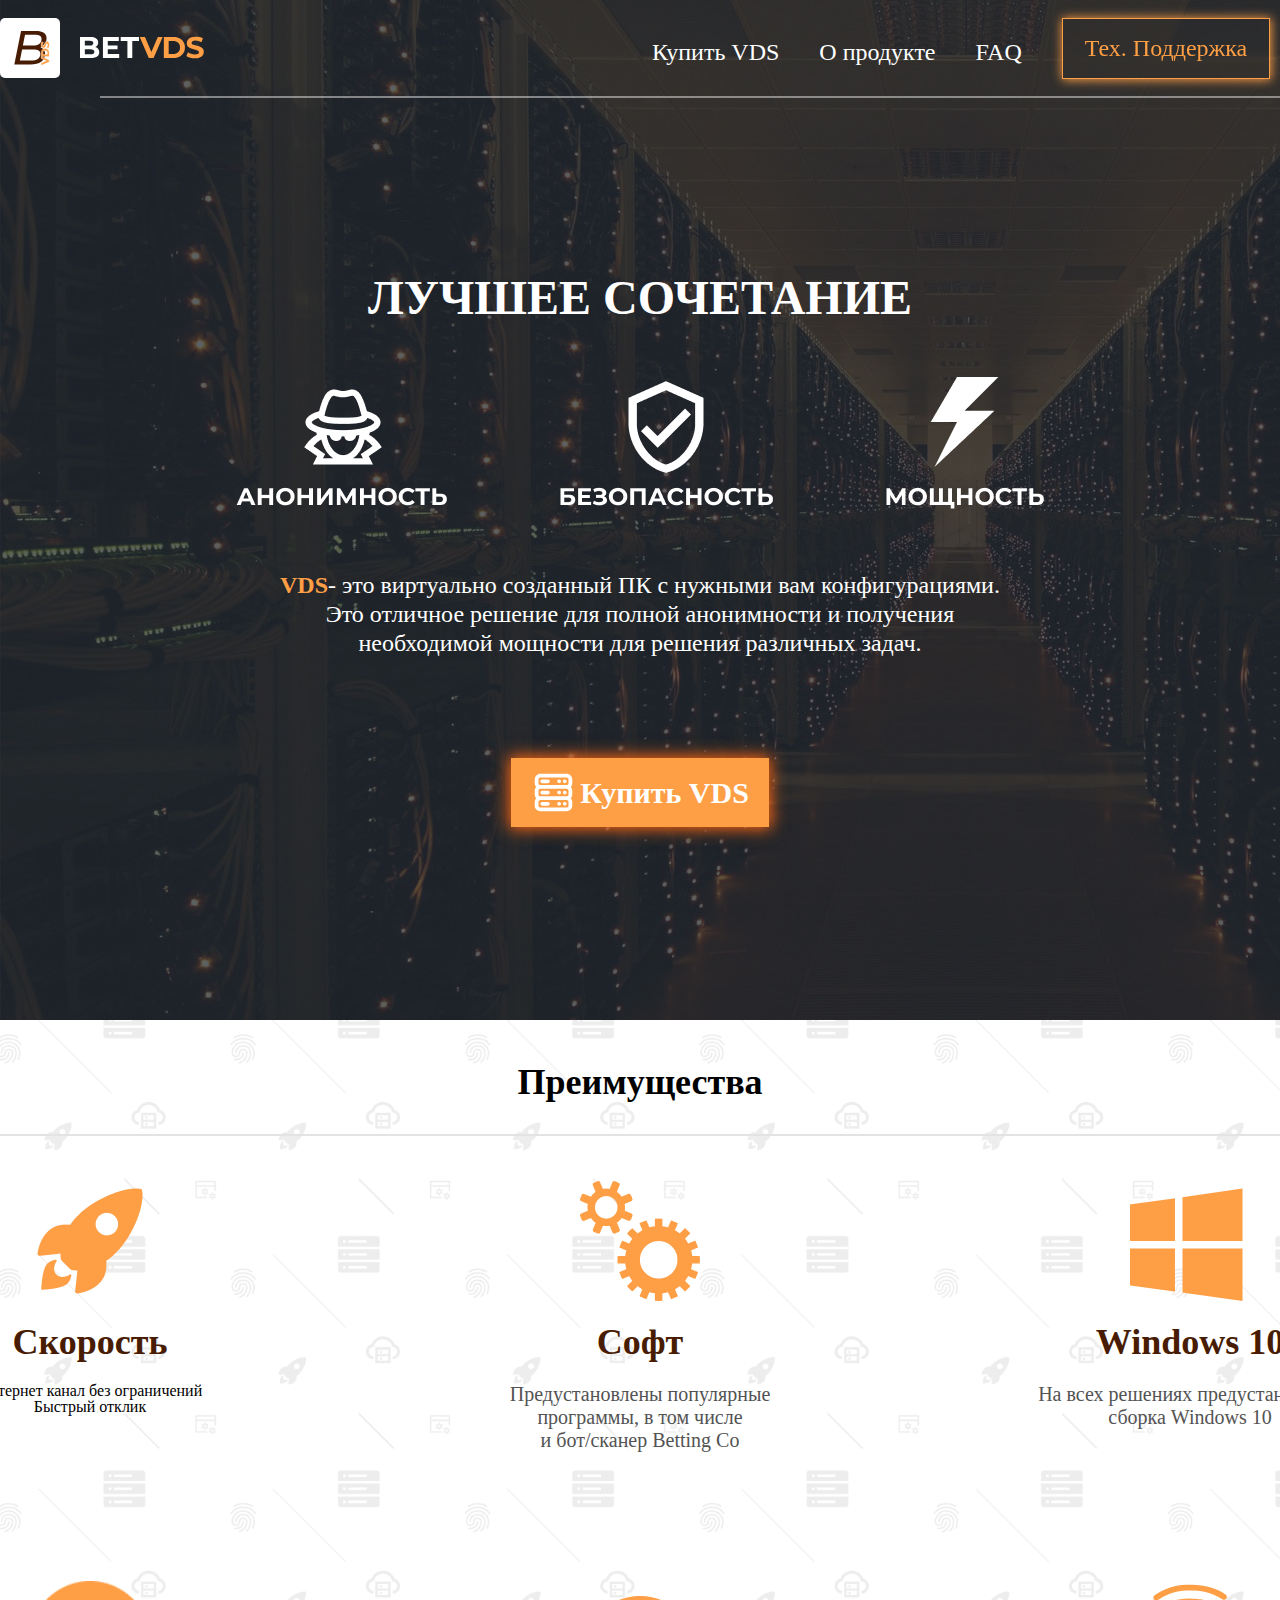
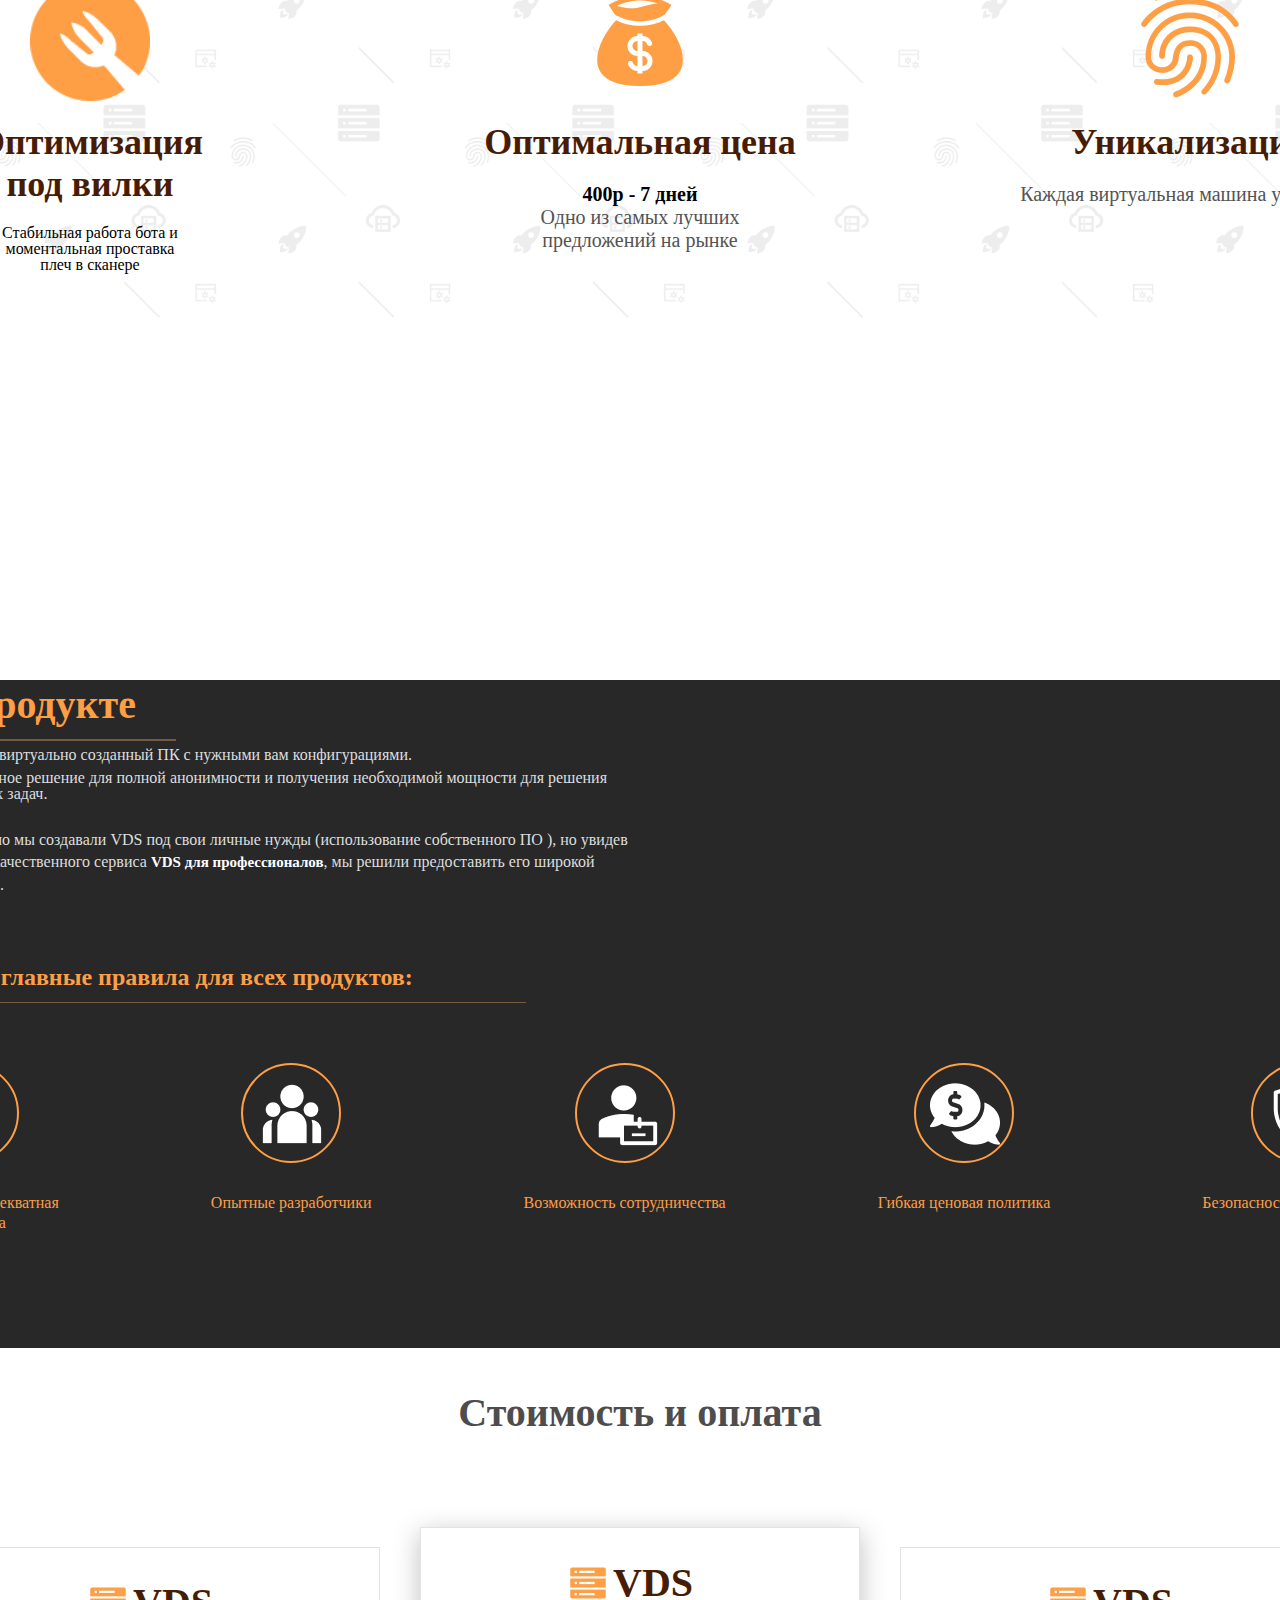
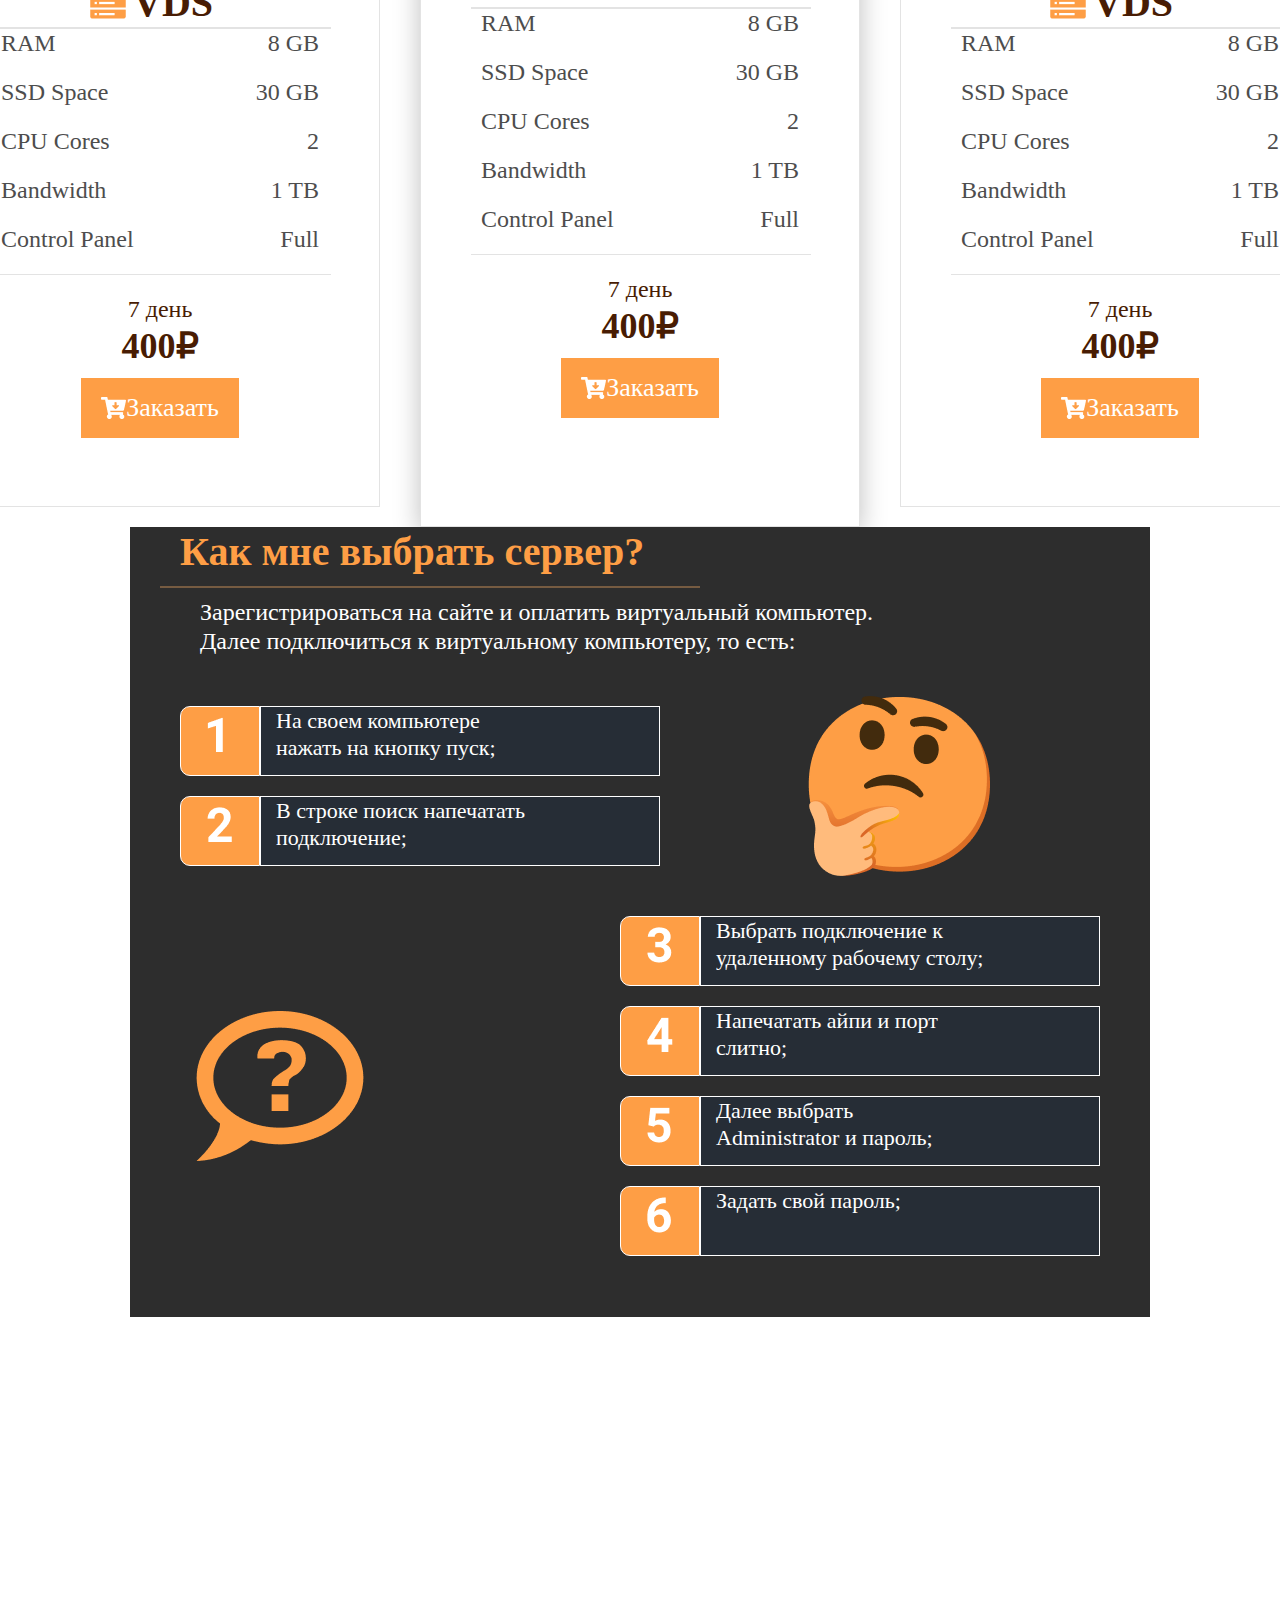
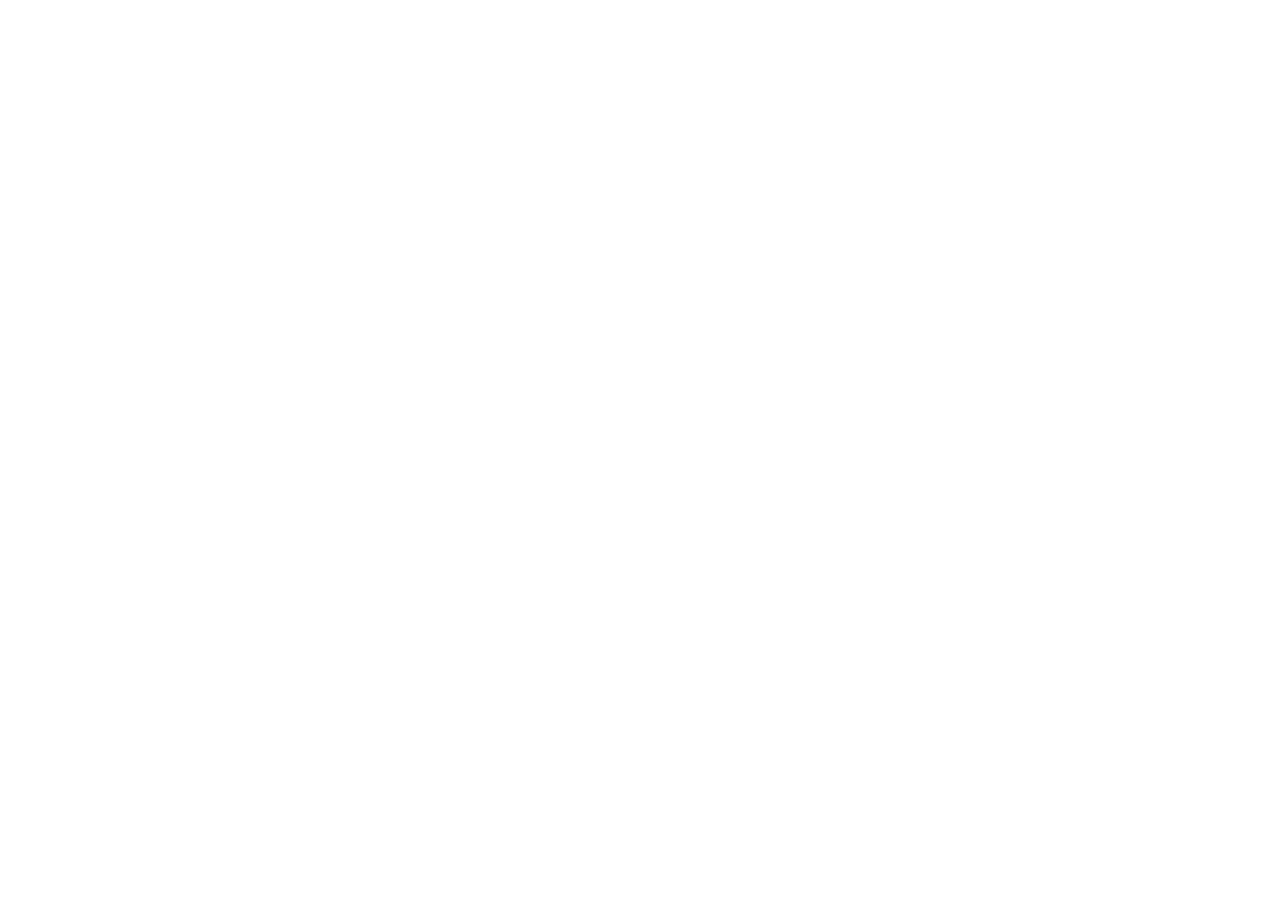
==== big info/index.html @ d022730f "Add files via upload" ====
<!DOCTYPE html>
<html lang="en">

<head>
    <meta charset="UTF-8">
    <link href="https://unpkg.com/aos@2.3.1/dist/aos.css" rel="stylesheet">
    <meta name="viewport" content="width=device-width, initial-scale=1.0">
    <link rel="stylesheet" href="./reset.css">
    <link rel="stylesheet" href="./style.css">
    <link rel="stylesheet" href="./pay.css">
    <link rel="stylesheet" href="./opinion.css  ">

    <title>shazam</title>
</head>

<body>

    <div class="header__hero">
        <header class="header">
            <div class="container">
                <nav class="header__wrap">
                    <img src="./Лого.svg" alt="" class="header__wrap-logo">
                    <div class="header__wrap-links">
                        <a href="" class="header__wrap-link">Купить VDS</a>
                        <a href="" class="header__wrap-link">О продукте</a>
                        <a href="" class="header__wrap-link">FAQ</a>
                        <a href="" class=" btn">Тех. Поддержка </a>
                    </div>
                </nav>
            </div>
        </header>
        <hr class="header__wrap-hr">

        <section class="hero">
            <div class="container">
                <div class="hero__wrap">
                    <div class="hero__wrap-info">
                        <h1 class="hero__info-title">ЛУЧШЕЕ СОЧЕТАНИЕ</h1>
                        <div class="hero__info-box">
                            <img src="./Group 1.png" alt="" class="hero__box-info">
                            <img src="./Group 2.png" alt="" class="hero__box-info">
                            <img src="./Group 3.png" alt="" class="hero__box-info">
                        </div>
                        <hr class="hero__info-hr">
                        <div class="hero__info-texts">
                            <p class="hero__info-text one"><span>VDS</span>- это виртуально созданный ПК с нужными вам
                                конфигурациями. </p>
                            <p class="hero__info-text">Это отличное решение для полной анонимности и получения </p>
                            <p class="hero__info-text">необходимой мощности для решения различных задач. </p>
                        </div>
                        <div class="hero__info-link">

                            <img src="./uil_server.svg" alt="" class="hero__link-svg">
                            <h1 class="hero__link-title">Купить VDS</h1>
                        </div>
                    </div>
                </div>
            </div>
        </section>
    </div>
    <div class="sections">
        <section class="adventage__wrap">
            <h1 class="adventage__wrap-text">Преимущества</h1>
            <hr class="adventage__wrap-hr">
            <div class="adv__wrap-infos">
                <div class="adv__infos-one">
                    <div class="adv__one-info">
                        <img src="./ion_rocket-sharp.png" alt="" class="adv__info-img">
                        <h1 class="adv__info-title">Скорость</h1>
                        <div class="adv__info-texts">
                            <p class="adv__text">Интернет канал без ограничений</p>
                            <p class="adv__text">Быстрый отклик</p>
                        </div>
                    </div>
                    <div class="adv__two-info">
                        <img src="./Vector.png" alt="" class="adv__info-img">
                        <div class="adv__info-titles">

                            <h1 class="adv__info-title">Оптимизация</h1>
                            <h1 class="adv__info-title">под вилки</h1>
                        </div>
                        <div class="adv__info-texts">
                            <p class="adv__text">Стабильная работа бота и </p>
                            <p class="adv__text">моментальная проставка </p>
                            <p class="adv__text">плеч в сканере</p>
                        </div>
                    </div>
                </div>
                <div class="adv__infos-two">
                    <div class="adv__one-info">
                        <img src="./whh_gearsalt.png" alt="" class="adv__info-img">
                        <h1 class="adv__info-title">Софт</h1>
                        <div class="adv__info-texts">
                            <p class="adv__text-one">Предустановлены популярные</p>
                            <p class="adv__text-one"> программы, в том числе</p>
                            <p class="adv__text-one"> и бот/сканер Betting Со</p>
                        </div>

                    </div>
                    <div class="adv__one-info">
                        <img src="./healthicons_money-bag.png" alt="" class="adv__info-img">
                        <h1 class="adv__info-title">Оптимальная цена</h1>
                        <div class="adv__info-texts">
                            <p class="adv__text-two">400р - 7 дней</p>
                            <p class="adv__text-one">Одно из самых лучших </p>
                            <p class="adv__text-one">предложений на рынке</p>
                        </div>

                    </div>

                </div>
                <div class="adv__infos-three">
                    <div class="adv__one-info">
                        <img src="./icomoon-free_windows8.png" alt="" class="adv__info-img">
                        <h1 class="adv__info-title">Windows 10</h1>
                        <div class="adv__info-texts">
                            <p class="adv__text-one">На всех решениях предустановлена </p>
                            <p class="adv__text-one">сборка Windows 10</p>
                        </div>

                    </div>
                    <div class="adv__one-info">
                        <img src="./carbon_fingerprint-recognition.png" alt="" class="adv__info-img">
                        <h1 class="adv__info-title">Уникализация</h1>
                        <div class="adv__info-texts">
                            <p class="adv__text-one">Каждая виртуальная машина уникальна</p>

                        </div>

                    </div>

                </div>
            </div>
        </section>
        <section class="about">
            <div class="container">
                <div class="about__wrap">
                    <div class="about__wrap-info">
                        <h1 class="about__wrap-title">О <span class="about__wrap-title-two">продукте</span> </h1>
                        <hr class="about__wrap-hr">
                        <div class="about__wrap-texts">
                            <div class="about__wrap-texts-one">
                                <p class="about__wrap-text"><span class="about__wrap-text-two">VDS</span> - это
                                    виртуально созданный ПК с нужными вам конфигурациями. </p>
                                <p class="about__wrap-text">Это отличное решение для полной анонимности и получения
                                    необходимой мощности для решения</p>
                                <p class="about__wrap-text"> различных задач.</p>

                            </div>
                            <div class="about__wrap-texts-one">

                                <p class="about__wrap-text">Изначально мы создавали VDS под свои личные нужды
                                    (использование собственного ПО ), но увидев </p>
                                <p class="about__wrap-text"> дефицит качественного сервиса <span
                                        class="about__wrap-text-two">VDS для профессионалов</span>, мы решили
                                    предоставить его широкой </p>
                                <p class="about__wrap-text">аудитории.</p>
                            </div>
                        </div>
                        <h1 class="about__wrap-info-title">Наши главные правила для всех продуктов: </h1>
                        <hr class="about__wrap-hr-two">
                        <div class="about__wrap-impor-info">
                            <div class="about__impor">
                                <div class="about__impor-div">
                                    <img src="./bx_bx-support.png" alt="" class="about__div-img">
                                </div>

                                <div class="about__impor-texts">
                                    <p class="about__impor-text">Оперативная и адекватная</p>
                                    <p class="about__impor-text">поддержка</p>
                                </div>
                            </div>
                            <div class="about__impor">
                                <div class="about__impor-div">
                                    <img src="./ri_team-fill.png" alt="" class="about__div-img">

                                </div>
                                <p class="about__impor-text">Опытные разработчики</p>
                            </div>
                            <div class="about__impor">
                                <div class="about__impor-div">
                                    <img src="./clarity_employee-solid.png" alt="" class="about__div-img">

                                </div>
                                <p class="about__impor-text">Возможность сотрудничества</p>
                            </div>
                            <div class="about__impor">
                                <div class="about__impor-div">
                                    <img src="./fa-solid_comments-dollar.png" alt="" class="about__div-img">

                                </div>
                                <p class="about__impor-text">Гибкая ценовая политика</p>
                            </div>
                            <div class="about__impor">
                                <div class="about__impor-div">
                                    <img src="./icon-park-outline_people-safe.png" alt="" class="about__div-img">

                                </div>
                                <p class="about__impor-text">Безопасность и анонимность </p>
                            </div>

                        </div>
                    </div>

                </div>
            </div>
        </section>
        <section class="pay">
            <div class="container">
                <div class="pay__wrap">
                    <h1 class="pay__wrap-title">Стоимость и оплата</h1>
                    <div class="pay__wrap-info">
                        <div class="pay__wrap-product-one">
                            <div class="pay__wrap-logo">
                                <img src="./clarity_rack-server-solid.png" alt="" class="pay__logo-img">
                                <h1 class="pay__logo-name">VDS</h1>

                            </div>
                            <hr class="pay__wrap-hr">
                            <div class="pay__wrap-prize">
                                <div class="pay__wrap-prize-one">
                                    <h1 class="pay__prize-info-one">RAM</h1>
                                    <h1 class="pay__prize-info-two">8 GB</h1>

                                </div>
                                <div class="pay__wrap-prize-two">
                                    <h1 class="pay__prize-info-one">SSD Space</h1>
                                    <h1 class="pay__prize-info-two">30 GB</h1>
                                </div>
                                <div class="pay__wrap-prize-three">
                                    <h1 class="pay__prize-info-one">CPU Cores</h1>
                                    <h1 class="pay__prize-info-two">2</h1>
                                </div>
                                <div class="pay__wrap-prize-four">
                                    <h1 class="pay__prize-info-one">Bandwidth</h1>
                                    <h1 class="pay__prize-info-two">1 TB</h1>
                                </div>
                                <div class="pay__wrap-prize-five">
                                    <h1 class="pay__prize-info-one">Control Panel</h1>
                                    <h1 class="pay__prize-info-two">Full</h1>
                                </div>

                            </div>
                            <hr class="pay__wrap-hr">
                            <div class="pay__wrap-prize-info">
                                <h1 class="pay__wrap-prize-day">7 день</h1>
                                <h1 class="pay__wrap-info-prize">400₽</h1>
                                <button class="pay__wrap-prize-buy">
                                    <img src="./fa-solid_cart-arrow-down.png" alt="" class="pay__buy-logo">
                                    <h1 class="pay__buy-name">Заказать</h1>
                                </button>
                            </div>
                        </div>
                        <div class="pay__wrap-product-two">
                            <div class="pay__wrap-logo">
                                <img src="./clarity_rack-server-solid.png" alt="" class="pay__logo-img">
                                <h1 class="pay__logo-name">VDS</h1>

                            </div>
                            <hr class="pay__wrap-hr">
                            <div class="pay__wrap-prize">
                                <div class="pay__wrap-prize-one">
                                    <h1 class="pay__prize-info-one">RAM</h1>
                                    <h1 class="pay__prize-info-two">8 GB</h1>

                                </div>
                                <div class="pay__wrap-prize-two">
                                    <h1 class="pay__prize-info-one">SSD Space</h1>
                                    <h1 class="pay__prize-info-two">30 GB</h1>
                                </div>
                                <div class="pay__wrap-prize-three">
                                    <h1 class="pay__prize-info-one">CPU Cores</h1>
                                    <h1 class="pay__prize-info-two">2</h1>
                                </div>
                                <div class="pay__wrap-prize-four">
                                    <h1 class="pay__prize-info-one">Bandwidth</h1>
                                    <h1 class="pay__prize-info-two">1 TB</h1>
                                </div>
                                <div class="pay__wrap-prize-five">
                                    <h1 class="pay__prize-info-one">Control Panel</h1>
                                    <h1 class="pay__prize-info-two">Full</h1>
                                </div>

                            </div>
                            <hr class="pay__wrap-hr">
                            <div class="pay__wrap-prize-info">
                                <h1 class="pay__wrap-prize-day">7 день</h1>
                                <h1 class="pay__wrap-info-prize">400₽</h1>
                                <button class="pay__wrap-prize-buy">
                                    <img src="./fa-solid_cart-arrow-down.png" alt="" class="pay__buy-logo">
                                    <h1 class="pay__buy-name">Заказать</h1>
                                </button>
                            </div>
                        </div>
                        <div class="pay__wrap-product-one">
                            <div class="pay__wrap-logo">
                                <img src="./clarity_rack-server-solid.png" alt="" class="pay__logo-img">
                                <h1 class="pay__logo-name">VDS</h1>

                            </div>
                            <hr class="pay__wrap-hr">
                            <div class="pay__wrap-prize">
                                <div class="pay__wrap-prize-one">
                                    <h1 class="pay__prize-info-one">RAM</h1>
                                    <h1 class="pay__prize-info-two">8 GB</h1>

                                </div>
                                <div class="pay__wrap-prize-two">
                                    <h1 class="pay__prize-info-one">SSD Space</h1>
                                    <h1 class="pay__prize-info-two">30 GB</h1>
                                </div>
                                <div class="pay__wrap-prize-three">
                                    <h1 class="pay__prize-info-one">CPU Cores</h1>
                                    <h1 class="pay__prize-info-two">2</h1>
                                </div>
                                <div class="pay__wrap-prize-four">
                                    <h1 class="pay__prize-info-one">Bandwidth</h1>
                                    <h1 class="pay__prize-info-two">1 TB</h1>
                                </div>
                                <div class="pay__wrap-prize-five">
                                    <h1 class="pay__prize-info-one">Control Panel</h1>
                                    <h1 class="pay__prize-info-two">Full</h1>
                                </div>

                            </div>
                            <hr class="pay__wrap-hr">
                            <div class="pay__wrap-prize-info">
                                <h1 class="pay__wrap-prize-day">7 день</h1>
                                <h1 class="pay__wrap-info-prize">400₽</h1>
                                <button class="pay__wrap-prize-buy">
                                    <img src="./fa-solid_cart-arrow-down.png" alt="" class="pay__buy-logo">
                                    <h1 class="pay__buy-name">Заказать</h1>
                                </button>
                            </div>
                        </div>
                    </div>
        </section>
        <section class="opinion">
            <div class="container">
                <div class="opinion__wrap">
                    <div class="opinion__wrap-info">
                        <h1 class="opinion__info-title">Как мне выбрать сервер?</h1>
                        <hr class="opinion__info-hr">
                        <div class="opinion__info-information">
                            <p class="opinion__information-text">
                                Зарегистрироваться на сайте и оплатить виртуальный компьютер.
                            </p>
                            <p class="opinion__information-text">
                                Далее подключиться к виртуальному компьютеру, то есть:
                            </p>
                        </div>
                        <div class="opinion__info-info-info">

                            <div class="opinion___info_info">
                                
                                <div class="opinion__sections">
                                    
                                    <div class="opinion__sections-info">
                                        <div class="opinion__info-section">
                                            <div class="opinion__section-number">
                                                <img src="./1.png" alt="" class="opinion__number">
                                                
                                            </div>
                                            <div class="opinion__section-info">
                                                <p class="opinion__info-text">На своем компьютере </p>
                                                <p class="opinion__info-text">нажать на кнопку пуск;</p>
                                                
                                            </div>
                                        </div>
                                        <div class="opinion__info-section">
                                            <div class="opinion__section-number">
                                                <img src="./2.png" alt="" class="opinion__number">
                                            </div>
                                            <div class="opinion__section-info">
                                                <p class="opinion__info-text">В строке поиск напечатать </p>
                                                <p class="opinion__info-text">подключение;</p>
                                            </div>
                                            
                                        </div>
                                        
                                    </div>
                                    <div class="opinion__info-div-sticer">
                                        <img src="./noto_thinking-face.png" alt="" class="opinion__info-sticer">
    
                                    </div>
                                </div>
                                <div class="opinion__sections-two">
                                    <div class="opinion__sections-photo">
                                        <img src="./mdi_chat-question-outline.png" alt="" class="opinion__photo-img">
                                    </div>
                                    <div class="opinion__sections-info-two">

                                        <div class="opinion__info-section btn10">
                                            <div class="opinion__section-number">
                                                <img src="./3.png" alt="" class="opinion__number">
                                            </div>
                                            <div class="opinion__section-info">
                                                <p class="opinion__info-text">Выбрать подключение к </p>
                                                <p class="opinion__info-text">удаленному рабочему столу;</p>
            
                                            </div>
            
                                        </div>
                                        <div class="opinion__info-section btn10">
                                            <div class="opinion__section-number">
                                                <img src="./4.png" alt="" class="opinion__number">
                                            </div>
                                            <div class="opinion__section-info">
                                                <p class="opinion__info-text">Напечатать айпи и порт </p>
                                                <p class="opinion__info-text">слитно;</p>
            
                                            </div>
                                        </div>
                                        <div class="opinion__info-section btn10">
                                            <div class="opinion__section-number">
                                                <img src="./5.png" alt="" class="opinion__number">
                                            </div>
                                            <div class="opinion__section-info">
                                                <p class="opinion__info-text">Далее выбрать </p>
                                                <p class="opinion__info-text">Administrator и пароль;</p>
                                                
                                            </div>
            
                                        </div>
                                        <div class="opinion__info-section btn10">
                                            <div class="opinion__section-number">
                                                <img src="./6.png" alt="" class="opinion__number">
                                            </div>
                                            <div class="opinion__section-info">
                                                <p class="opinion__info-text">Задать свой пароль; </p>
                                          
                                                
                                            </div>
            
                                        </div>
                                    </div>
                                </div>
                            </div>
                        </div>
                    </div>
                </div>
            </div>
        </section>
    </div>

    <script src="https://unpkg.com/aos@2.3.1/dist/aos.js"></script>
    <script>
        AOS.init();
    </script>
    <script src="./main.js"></script>
</body>

</html>
---- big info/style.css ----
.container {
    max-width: 1300px;
    width: 100%;
    margin: 0 auto;
}

.header__hero {
    background-image: url(./Rectangle1.jpg);
    width: 100%;
    height: 1020px;
}       
.header__wrap-links{
    display: flex;
gap: 40px;
align-items: center;
}
.header__wrap-link{
    text-decoration: none;

font-size: 24px;
font-weight: 4  00;
line-height: 29px;
letter-spacing: 0em;
text-align: center;
height: 20px;
color: white;

}
.header__wrap{
    display: flex;
    gap: 448px;
    padding-top: 15px;
    align-items: center;
}
.header__wrap-logo{
    width: 204px;
    height: 66px;
}
.btn{
    border: 1px solid #FE9E45;
    box-shadow: 0px 0px 10px 0.5px #FE9E45;
    background: #FE9E45;
    background: rgba( 255, 255, 255, 0 );
    
backdrop-filter: blur( 3px );
-webkit-backdrop-filter: blur( 3px );

color: #FE9E45;
font-family: Montserrat;
font-size: 24px;
font-weight: 400;
line-height: 29px;
letter-spacing: 0em;
text-align: center;
/* width: 200px;
height: 50px; */
margin-left: 0px;
padding: 15px 22px;

}
.header__wrap-hr{
  width: 1400px;
top: 90px;
left: 260px;
border: 1px;
height: 1.5px;
background: #E8E8E880;
margin-left :100px; 
margin-top: 15px ;
}
.hero__info-box{
    display: flex;
    gap: 110px;
margin-bottom: 50px;

}
.hero__info-title{
color: white;
font-size: 48px;
font-weight: 700;
line-height: 59px;
letter-spacing: 0em;
text-align: center;
margin-bottom: 50px;

}
.hero__wrap-info{
    display: flex;
    flex-direction: column;
    align-items: center;
    /* gap: 50px; */
    margin-top: 170px;
}
.hero__info-hr{
    width: 920px;
}
.hero__link-title{
    font-family: Montserrat;
font-size: 30px;
font-weight: 700;
line-height: 37px;
letter-spacing: 0em;
text-align: center;
color: white;
padding: 16px 20px 16px     0px;
text-align: center;

}
.hero__info-link{
    display: flex;
    align-items: center;
    box-shadow: 0px 0px 15px 2px #FF6711;
    background: linear-gradient(0deg, #FE9E45, #FE9E45),
    linear-gradient(0deg, #FFFFFF, #FFFFFF);
    
    margin-top: 100px;
    gap: 4px;

}
.hero__link-svg{
    padding: 0 0 0 20px;
}
span{
    color: #FE9E45;


font-family: Montserrat;
font-size: 24px;
font-weight: 700;
line-height: 29px;
letter-spacing: 0em;
text-align: center;

}
.hero__info-text{
    font-family: Montserrat;
font-size: 24px;
font-weight: 400;
line-height: 29px;
letter-spacing: 0em;
text-align: center;
color: white;

}
.one{
    margin-top: 10px;
}
.sections{
    height: 4680px;
    width: 1520px;
    display: flex;
    flex-direction: column;
    align-items: center;
    /* background-image: url(./Frame\ 5.png); */
}
.adventage__wrap{
     /* width: 1300px; */
    height: 1059px; 
    /* margin-left: 10px; */
    background-image: url(./Frame\ 5.png);
    background-repeat: no-repeat;
    height: 100vh;
    background-size: cover;
    margin-bottom: 260px;

}
.adventage__wrap-text{

font-size: 36px;
font-weight: 600;
line-height: 44px;
letter-spacing: 0em;
text-align: center;
padding-top: 40px;
/* margin-left: 100px; */

}
.adventage__wrap-hr{
    width: 1500px;
    height: 1.5px;
    background: #E3E3E3;
    margin-bottom: 45px;
    margin-top: 30px;

}
.adv__wrap-infos{
    display: flex;
    justify-content: space-between;
}
.adv__infos-one ,
.adv__infos-two ,
.adv__infos-three{
    display: flex;
    flex-direction: column;
    align-items: center;
}
.adv__two-info{
    width: 251px;
    height: 313px;
    display: flex;
    flex-direction: column;
    gap: 20px;
    align-items: center;

}
.adv__info-img{
    height: 120px;
    width: 120px;
  
}
.adv__info-texts{
    display: flex;
    flex-direction: column;
    align-items: center;
}

.adv__info-titles{
    display: flex;
    flex-direction: column;
    align-items: center;
}
.adv__one-info{
    display: flex;
    flex-direction: column;
    align-items: center;
    gap: 20px;
    width: 400px;
    height: 400px;
}
.adv__info-title{
    font-family: Roboto;
    font-size: 36px;
    font-weight: 700;
    line-height: 42px;
    letter-spacing: 0em;
    text-align: center;
    color: #481C03;
}
.adv__text-one{

font-size: 20px;
font-weight: 400;
line-height: 23px;
letter-spacing: 0em;
text-align: center;
color: #535353;
}
.adv__text-two{
    font-family: Roboto;
font-size: 20px;
font-weight: 700;
line-height: 23px;
letter-spacing: 0em;
text-align: center;


}
.about__wrap-hr{
    width: 246px;
    height: 1.5px;  
    background: #765B41;
margin-left: 50px;
    
    


}
.about__wrap-info{
    display: flex;
     flex-direction: column;
    /* align-items: center; */
    /* justify-content: start;  */
}
.about__wrap-title{
    margin-left: 2%;

    font-family: Montserrat;
font-size: 40px;
font-weight: 600;
line-height: 49px;
letter-spacing: 0em;
text-align: left;
color: white;
margin-left: 50px;
margin-bottom: 10px;
/* transform: translate(1100px); */

}
.about__wrap-title-two{
    font-family: Montserrat;
font-size: 40px;
font-weight: 600;
line-height: 49px;
letter-spacing: 0em;
text-align: left;

}
.about__wrap{
    /* width: 828px; */
background-color: #282828;
width: 1520px;
margin-right: 1220px;
transform: translate(-110px);
height: 668px;  margin-top: 100px;
}
.about__wrap-text-two{
    color: white;
    font-size: 15px;
    font-weight: 700;
}
.about__wrap-text{
    color: rgb(222, 222, 222)    ;
}
.about__wrap-texts-one{
    display: flex;
    flex-direction: column;
    align-items: start;
    margin-left: 50px;
}
.about__wrap-texts{
    display: flex;
    flex-direction: column;
    gap: 30px;
    margin-bottom: 70px;
}
.about__wrap-info-title{
    font-family: Montserrat;
font-size: 24px;
font-weight: 600;
line-height: 29px;
letter-spacing: 0em;
text-align: left;
color: #FE9E45;
margin-left: 50px;
margin-bottom: 10px;

}
.about__wrap-hr-two{
    width: 596px;
    height: 1.5px;  
    background: #765B41;
margin-left: 50px;
margin-bottom: 60px;
}
.about__impor{
    /* width: 160px;
    height: 100px; */
    display: flex;
    flex-direction: column;
    align-items: center;
    gap: 30px;
}
.about__wrap-impor-info{
    display: flex;
    justify-content: space-between;
}
.about__impor-div{
    width: 100px;
    height: 100px;
    border-radius: 50%;
    border: 2px solid #FE9E45
}
.about__div-img{
    margin: 14px;
}
.about__impor-texts{
    display: flex;
    flex-direction: column;
    align-items: center;
}
.about__impor-text{
    font-family: Montserrat;
    font-size: 16px;
    font-weight: 500;
    line-height: 20px;
    letter-spacing: 0em;
    text-align: center;
 color: #FE9E45;

}
body{
    display: flex;
    flex-direction: column;
    align-items: center;
}
---- big info/pay.css ----
.pay__wrap-product-one{
    width: 440px;
height: 560px;
border: 1px solid #E3E3E3;


}
.pay__wrap-product-two{
    width: 440px;
height: 600px;
border: 1px solid #E3E3E3;
box-shadow: 0px 6px 25px 0px #00000040;



}
.pay__wrap-title{
    font-family: Montserrat;
font-size: 40px;
font-weight: 600;
line-height: 49px;
letter-spacing: 0em;
color: #4D4D4D;
margin-bottom: 90px;
margin-top: 40px;

}
.pay__wrap{
    display: flex;
    align-items: center;
    flex-direction: column;
    justify-content: space-between;
}
.pay__wrap-info{
    display: flex;
    align-items: center;
    justify-content: space-evenly;
    flex-direction: row;
    gap:  40px;

}
.pay__wrap-logo{
    display: flex;
margin-left: 147px;
 gap: 5px;
 align-items: center;
 margin-top: 30px;
}
.pay__logo-img{
    width: 40px;
    height: 40px;
}
.pay__logo-name{
    font-family: Montserrat;
font-size: 40px;
font-weight: 700;
line-height: 49px;
letter-spacing: 0em;
text-align: left;
color: #481C03;

}
.pay__wrap-hr{
    width: 340px;
    height: 1.5px;
    background: #E3E3E3;
margin-left: 50px;




}
.pay__wrap-prize-one ,
.pay__wrap-prize-two ,
.pay__wrap-prize-three ,
.pay__wrap-prize-four ,
.pay__wrap-prize-five{
    display: flex;
    justify-content: space-between;
    margin-bottom: 20px;
}
.pay__wrap-prize-one{
    gap: 202px;
}
.pay__wrap-prize-two{
    gap: 117px;
}
.pay__wrap-prize-three{
    gap: 179px; 
}

.pay__wrap-prize-four{
    gap: 136px;
}
.pay__wrap-prize-five{
    gap: 110px;
}
.pay__wrap-prize{
    margin-left: 60px;
    margin-right: 60px;

}
.pay__prize-info-one ,
.pay__prize-info-two{
    font-family: Montserrat;
font-size: 24px;
font-weight: 400;
line-height: 29px;
letter-spacing: 0em;
text-align: left;
color: #4D4D4D;

}

.pay__wrap-prize-buy{
    display: flex;
    flex-direction: row;
    justify-content: center;
    align-items: center;
}
.pay__wrap-prize-info{
    display: flex;
    flex-direction: column;
    align-items: center;
}
.pay__wrap-prize-day{
    font-family: Montserrat;
font-size: 24px;
font-weight: 400;
line-height: 29px;
letter-spacing: 0em;
text-align: left;
color: #481C03;
margin-top: 20px;


}
.pay__wrap-info-prize{
    font-family: Montserrat;
font-size: 36px;
font-weight: 600;
line-height: 44px;
letter-spacing: 0em;
text-align: left;
color: #481C03;

}
.pay__buy-name{
    font-family: Montserrat;
font-size: 26px;
font-weight: 500;
line-height: 32px;
letter-spacing: 0em;
text-align: left;
color: #FFFFFF;
padding: 14px 20px 14px 0px;


}
.pay__buy-logo{
    padding: 0 0 0 20px;
}
.pay__wrap-prize-buy{
    background: #FE9E45;
    margin-top: 10px;

}
---- big info/opinion.css ----
.opinion__wrap-info{
    width: 1020px;
   background-color: rgb(45, 45, 45);
   height: 790px;
}
.opinion__section-number{
    width: 80px;
    height: 70px;
    border-radius:10px 0px 0px 10px;
    background: #FE9E45;
    border: 1px solid white;

}
.opinion__section-info{
    background: #262D36;
width: 400px;
height: 70px;
border: 1px solid white;
}
.opinion__info-section{
    display: flex;
    align-items: center;

}
.opinion__info-text{
    color: white;
font-size: 22px;
font-weight: 400;
line-height: 27px;
letter-spacing: 0em;
text-align: left;
margin-left: 15px;

}
.opinion__number{
    margin: 7px 26px;   
    margin-top: 10px;
}
.opinion___info_info{
    display: flex;
    flex-direction: column;
    gap: 30px;
    margin-top: 30px;
    
}
.opinion__info-title{
    font-family: Montserrat;
font-size: 40px;
font-weight: 600;
line-height: 49px;
letter-spacing: 0em;
text-align: left;
margin-left: 50px;
color: #FE9E45;


}
.opinion__info-hr{
    width: 540px;
    height: 1.5px;
    background: #E3E3E3;
margin-left: 30px;
border: 1px solid #765B41;
margin-top: 10px;
}
.opinion__information-text{
    font-family: Montserrat;
font-size: 24px;
font-weight: 500;
line-height: 29px;
letter-spacing: 0em;
text-align: left;

}
.opinion__info-information{
    display: flex;
    flex-direction: column;
    align-items: start;
    color: white;
    margin-left: 70px;
    margin-top: 10px;
}
.opinion__info-sticer{
    width: 200px;
    height: 200px;
}
/* .opinion__wrap-info{
    display: flex;justify-content: space-between;
} */
.opinion__info-info-info{
    /* display: flex; */
    /* gap: 130px; */
    /* gap: -100px;     */
}
.opinion___info_info{
    margin-left: 50px;
}
.opinion__info-div-sticer{
    height: 200px;
    width: 200px;
}
.btn10{
    /* margin-left: 400px; */
}
.opinion__sections{
    display: flex;
flex-direction: row;
    align-items: center;
    gap: 140px;
}
.opinion__sections-two{
    display: flex;
    gap: 240px;
    align-items: center;
}
.opinion__sections-info ,
.opinion__sections-info-two{
    display: flex;
    flex-direction: column;
    align-items: center;
    gap: 20px;
}
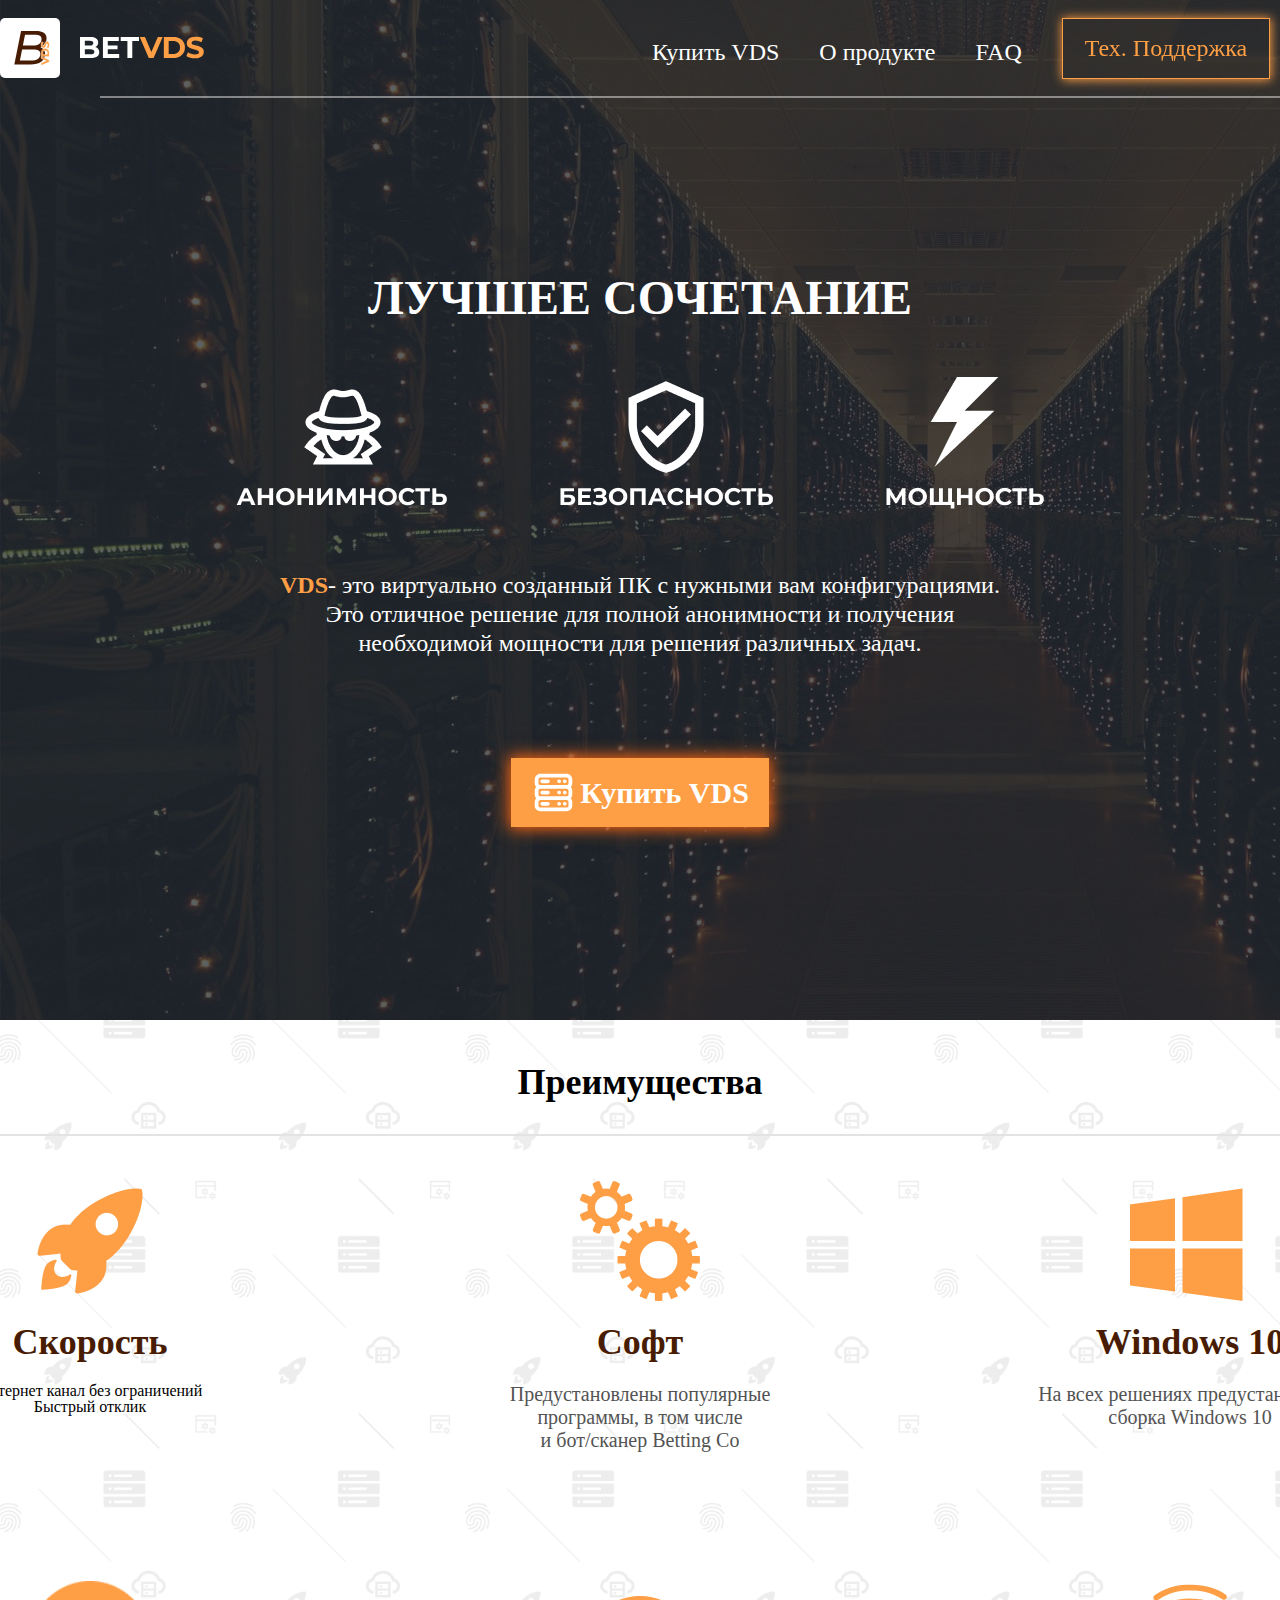
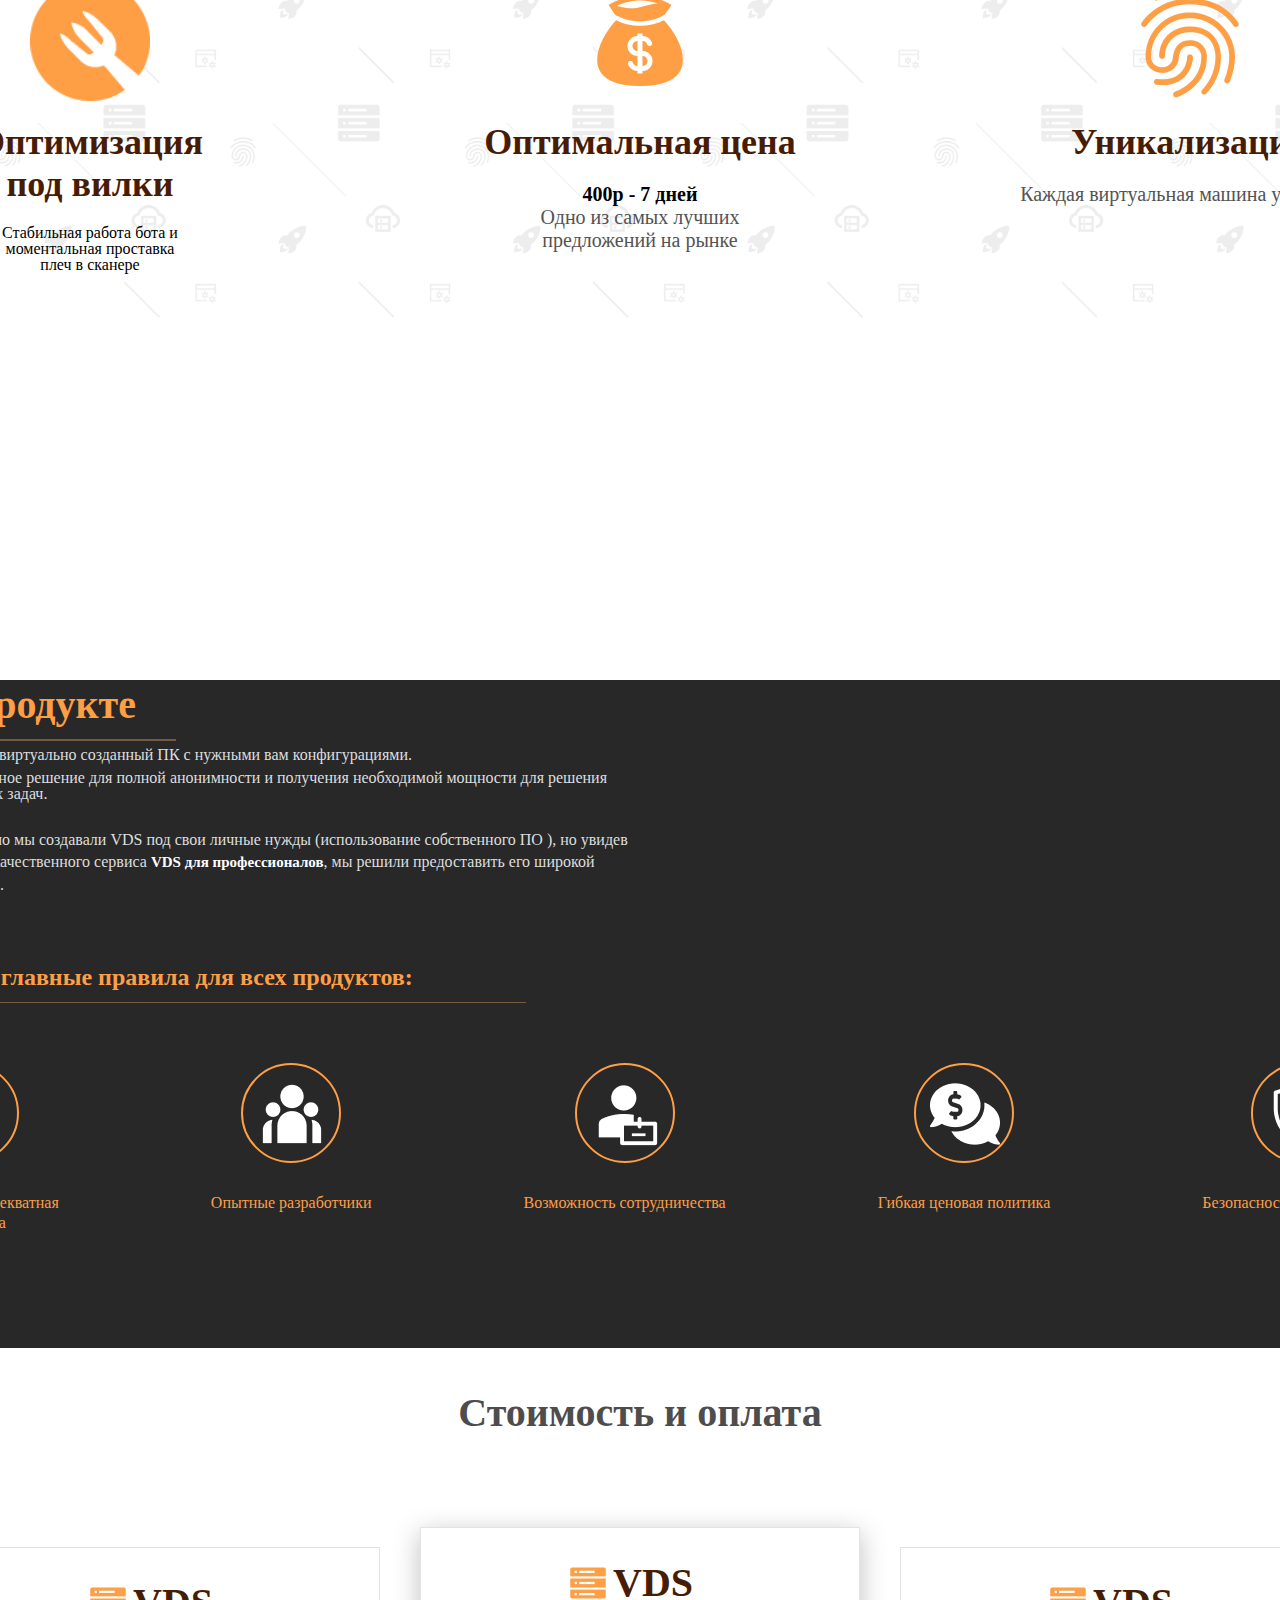
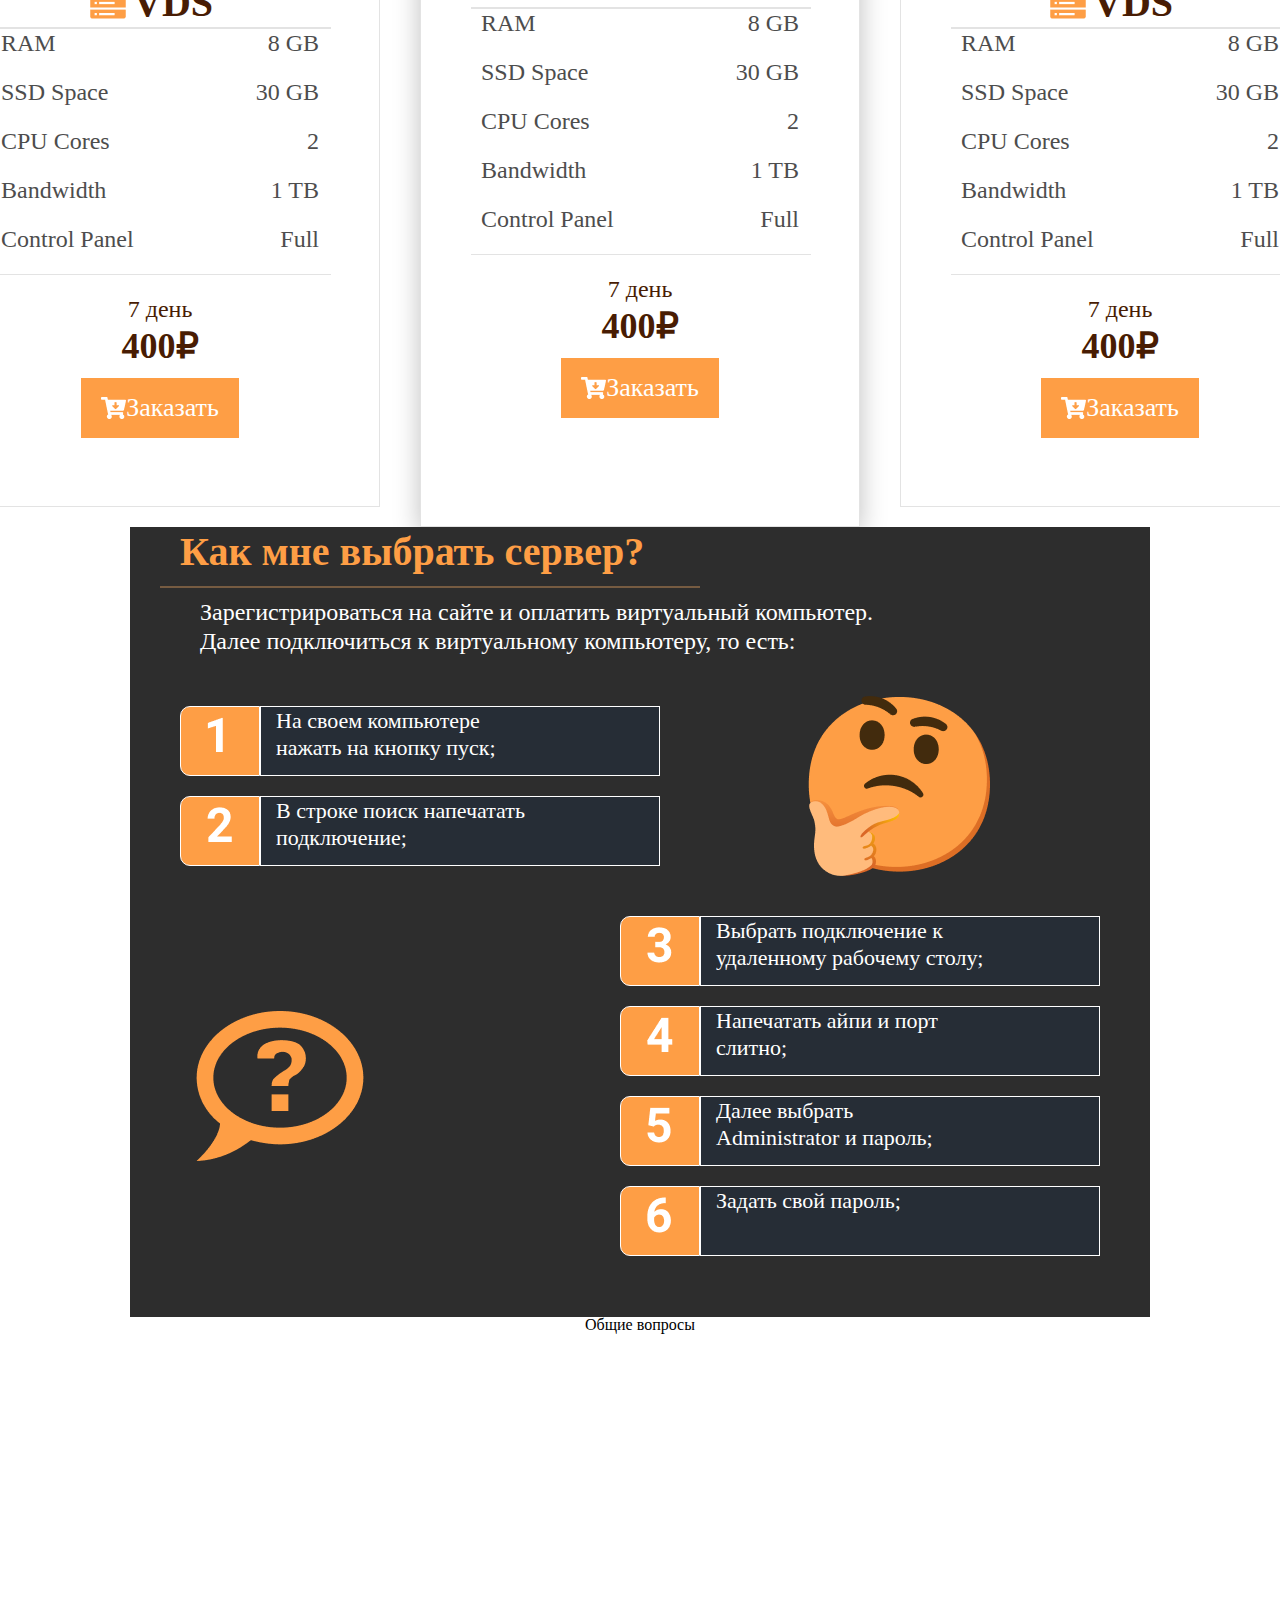
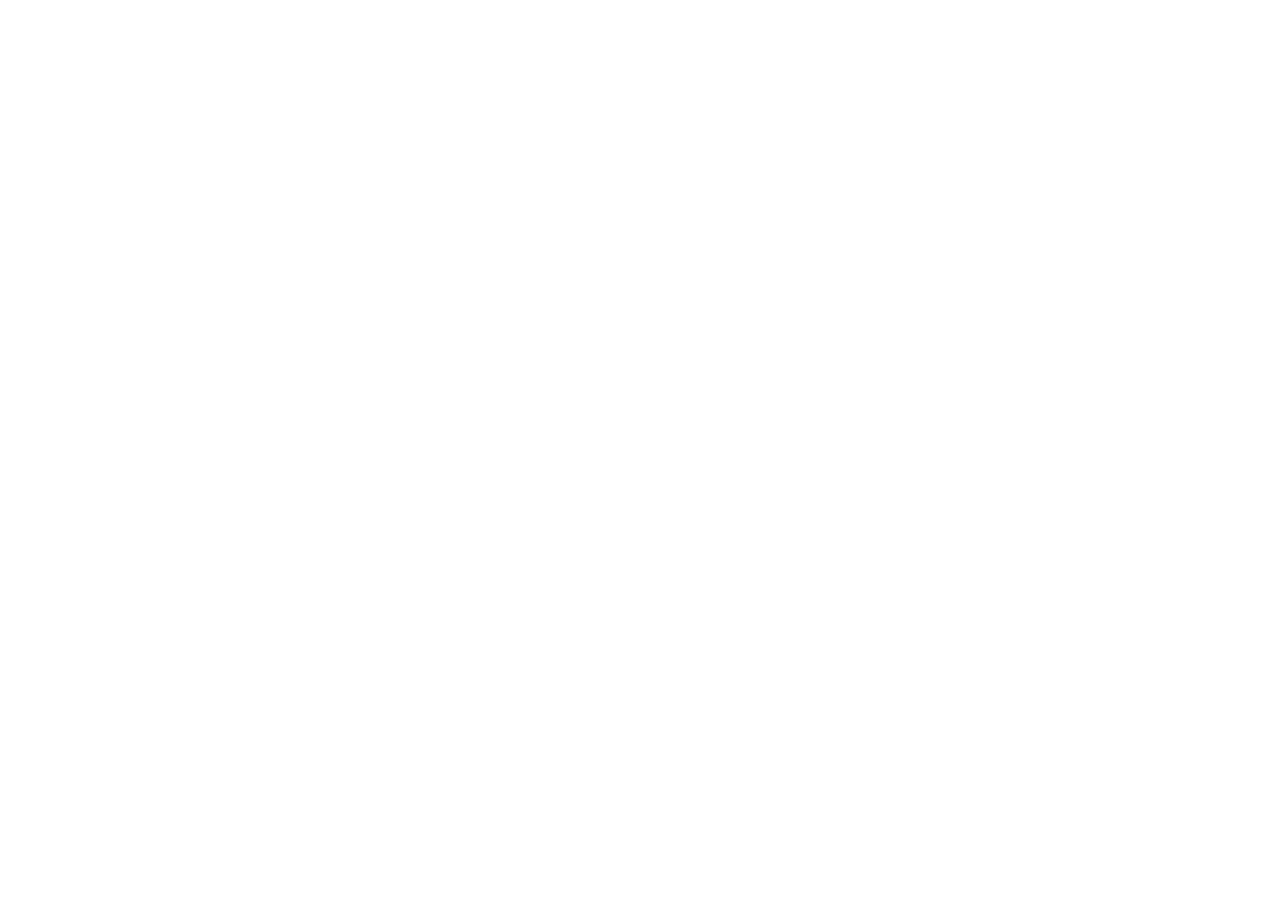
==== commit 12cb2323: "Add files via upload" ====
--- a/big info/index.html
+++ b/big info/index.html
@@ -9,6 +9,7 @@
     <link rel="stylesheet" href="./style.css">
     <link rel="stylesheet" href="./pay.css">
     <link rel="stylesheet" href="./opinion.css  ">
+    <link rel="stylesheet" href="./questions.css">
 
     <title>shazam</title>
 </head>
@@ -441,6 +442,13 @@
                 </div>
             </div>
         </section>
+        <section class="questions">
+            <div class="container">
+                <div class="questions__wrap">
+                    <h1 class="questions__wrap-title">Общие вопросы</h1>
+                </div>
+            </div>
+        </section>
     </div>
 
     <script src="https://unpkg.com/aos@2.3.1/dist/aos.js"></script>
